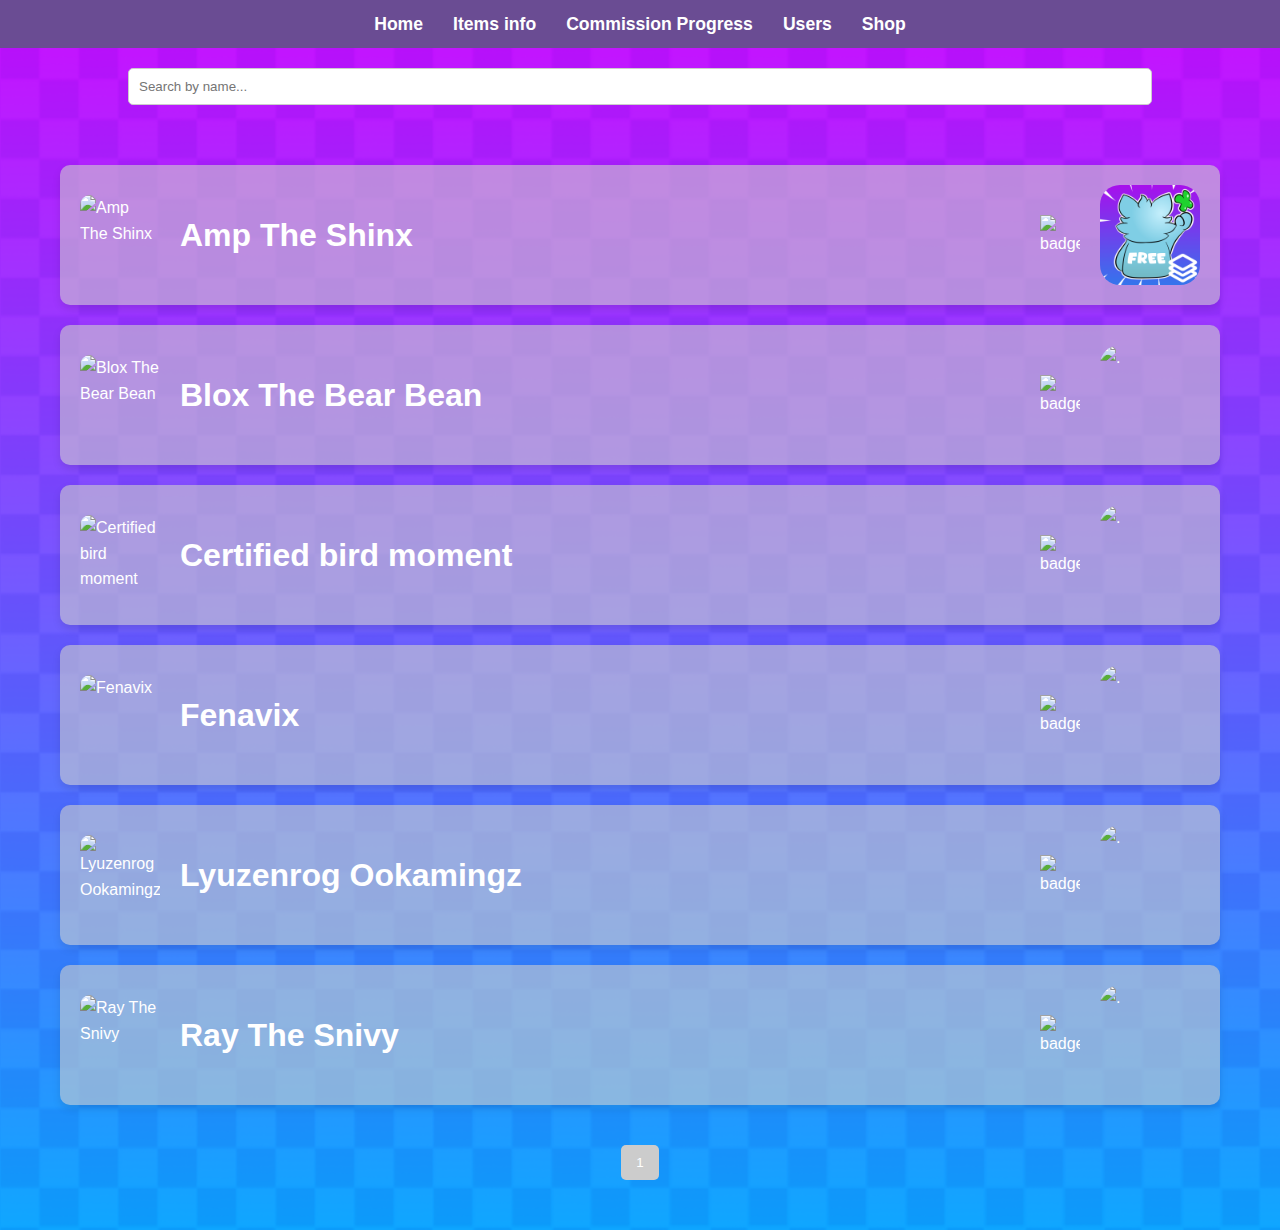
==== Commissioners.html @ 41ae5edd "Update Commissioners.html" ====
<!DOCTYPE html>
<html lang="en">
<head>
    <meta charset="UTF-8">
    <meta name="viewport" content="width=device-width, initial-scale=1.0">
    <title>Commissioners</title>
    <link rel="stylesheet" href="styles.css">
    <style>
        .container {
            width: 80%;
            margin: 20px auto;
            text-align: center;
        }
        .search-bar {
            margin-bottom: 20px;
            padding: 10px;
            width: 100%;
            border: 1px solid #ccc;
            border-radius: 5px;
        }
        .cards-container {
            display: flex;
            flex-direction: column;
            gap: 20px;
            padding: 20px;
            max-width: 1200px;
            margin: auto;
        }
        .card {
            background: rgba(205, 205, 205, 0.6);
            border-radius: 10px;
            padding: 20px;
            display: flex;
            flex-direction: row;
            align-items: center;
            text-align: left;
            box-shadow: 0 4px 8px rgba(0, 0, 0, 0.1);
        }
        .card img.profile-pic {
            width: 80px;
            height: 80px;
            border-radius: 10px;
            margin-right: 20px;
        }
        .badge {
            width: 40px;
            height: 40px;
            margin-left: auto;
        }
        .inventory {
            display: flex;
            gap: 10px;
            margin-left: 20px;
        }
        .inventory img {
            width: 100px;
            height: 100px;
            border-radius: 20px;
        }
        .pagination {
            display: flex;
            justify-content: center;
            margin-top: 20px;
            gap: 10px;
        }
        .pagination button {
            padding: 10px 15px;
            border: none;
            background-color: #6200ea;
            color: white;
            cursor: pointer;
            border-radius: 5px;
        }
        .pagination button:disabled {
            background-color: #ccc;
            cursor: not-allowed;
        }
    </style>
</head>
<body>
    <nav>
        <ul>
            <li><a href="index.html">Home</a></li>
            <li><a href="info.html">Items info</a></li>
            <li><a href="coms.html">Commission Progress</a></li>
            <li><a href="Commissioners.html">Users</a></li>
            <li><a href="shop.html">Shop</a></li>
        </ul>
    </nav>
    
    <div class="container">
        <input type="text" class="search-bar" id="search" placeholder="Search by name..." onkeyup="filterCards()">
    </div>
    
    <div class="cards-container" id="cardsContainer"></div>
    <div class="pagination" id="pagination"></div>
    
    <script>
        const commissioners = [
            { name: "Amp The Shinx", img: "https://unavatar.io/twitter/AmpShinx", badge: "badge1.png", items: ["item14.png"] },
            { name: "Blox The Bear Bean", img: "https://unavatar.io/twitter/Midtowncitizen", badge: "badge1.png", items: [""] },
            { name: "Certified bird moment", img: "https://unavatar.io/twitter/Toasted_Ramen", badge: "badge1.png", items: [""] },
            { name: "Fenavix", img: "https://unavatar.io/twitter/Fenavix", badge: "badge1.png", items: [""] },
            { name: "Lyuzenrog Ookamingz", img: "https://unavatar.io/twitter/lyuzenrog", badge: "badge1.png", items: [""] },
            { name: "Ray The Snivy", img: "https://unavatar.io/twitter/raysnivynsfw", badge: "badge1.png", items: [""] }
            // Add more users as needed
        ];
        
        let currentPage = 1;
        const cardsPerPage = 10;

        function displayCards() {
            const container = document.getElementById('cardsContainer');
            const pagination = document.getElementById('pagination');
            container.innerHTML = '';
            pagination.innerHTML = '';
            
            const startIndex = (currentPage - 1) * cardsPerPage;
            const endIndex = startIndex + cardsPerPage;
            const paginatedItems = commissioners.slice(startIndex, endIndex);
            
            paginatedItems.forEach(user => {
                const card = document.createElement('div');
                card.classList.add('card');
                card.innerHTML = `
                    <img src="${user.img}" class="profile-pic" alt="${user.name}">
                    <div>
                        <h1>${user.name}</h1>
                    </div>
                    <img src="${user.badge}" class="badge" alt="badge">
                    <div class="inventory">
                        ${user.items.map(item => `<img src="${item}" alt=".">`).join('')}
                    </div>
                `;
                container.appendChild(card);
            });
            
            const totalPages = Math.ceil(commissioners.length / cardsPerPage);
            for (let i = 1; i <= totalPages; i++) {
                const button = document.createElement('button');
                button.textContent = i;
                button.disabled = i === currentPage;
                button.onclick = () => {
                    currentPage = i;
                    displayCards();
                };
                pagination.appendChild(button);
            }
        }
        
        function filterCards() {
            const searchValue = document.getElementById("search").value.toLowerCase();
            document.querySelectorAll(".card").forEach(card => {
                const name = card.querySelector("h3").textContent.toLowerCase();
                card.style.display = name.includes(searchValue) ? "flex" : "none";
            });
        }
        
        displayCards();
    </script>
</body>
</html>
---- styles.css ----
/* Reseteo de márgenes y rellenos */
* {
    margin: 0;
    padding: 0;
    box-sizing: border-box;
}

/* Estilo general */
body {
    background-image: url('fondo.png');
    background-size: cover;
    font-family: Arial, sans-serif;
    color: white;
    font-family: Arial, sans-serif;
    background-color: #f0f0f0;
    color: #ffffff;
    line-height: 1.6;
    padding-bottom: 50px; /* Para dejar espacio para la barra de noticias */
}

/* Barra de navegación */
nav ul {
    display: flex;
    list-style: none;
    background-color: #6a4c93; /* color morado */
    padding: 10px 20px;
    justify-content: center;
}

nav ul li {
    margin: 0 15px;
}

nav ul li a {
    color: white;
    text-decoration: none;
    font-weight: bold;
    font-size: 1.1em;
}

nav ul li a:hover {
    color: #f0f0f0;
}

/* Secciones */
section {
    padding: 20px;
    margin: 20px 0;
}

header {
    background-color: #6a4c93; /* color morado */
    color: white;
    text-align: center;
    padding: 40px 20px;
}

header h1 {
    font-size: 2.5em;
}

section h2 {
    font-size: 2em;
    margin-bottom: 10px;
}

ul {
    list-style-type: none;
}

/* About Me - Contenedor Flex */
.about-container {
    display: flex;
    justify-content: space-between;
    align-items: center;
    gap: 30px; /* Espacio entre los bloques */
}

/* Bloque de Información */
.info-block {
    flex: 1;
    background-color: #7e39cc;
    padding: 20px;
    border-radius: 15px; /* Bordes redondeados */
    box-shadow: 0 4px 8px rgba(0, 0, 0, 0.1);
    text-align: justify;
    font-size: 1.1em;
}

/* Bloque de Imagen de Fursona */
.image-block {
    flex-shrink: 0; /* Evita que la imagen se reduzca */
    width: 200px; /* Tamaño fijo de la imagen */
    height: 200px; /* Tamaño fijo de la imagen */
    overflow: hidden;
    border-radius: 50%; /* Hace la imagen circular */
    box-shadow: 0 4px 8px rgba(0, 0, 0, 0.1);
}

.image-block img {
    width: 100%;
    height: 100%;
    object-fit: cover; /* Asegura que la imagen cubra todo el área sin deformarse */
}

/* Estilo de las Comisiones (más grande para acomodar la información) */
#commissions {
    margin-top: 50px;
    text-align: center;
}

#commissions h2 {
    font-size: 2em;
    margin-bottom: 30px;
    color: #ffffff; /* Morado */
}

.commission-container {
    display: flex;
    justify-content: space-around; /* Alineación de los recuadros en una fila */
    gap: 30px; /* Espacio mayor entre los recuadros */
    margin: 0 auto;
    max-width: 1300px; /* Aumento el tamaño máximo del contenedor */
    flex-wrap: wrap; /* Permite que los recuadros se ajusten a la siguiente fila si es necesario */
}

.commission-box {
    background-color: rgba(255, 255, 255, 0.9); /* Fondo blanco y algo transparente */
    border-radius: 10px; /* Borde redondeado */
    padding: 20px;
    box-shadow: 0 4px 8px rgba(0, 0, 0, 0.1);
    display: flex;
    flex-direction: column;
    align-items: center;
    transition: transform 0.3s ease; /* Animación suave al hacer hover */
    width: 270px; /* Ancho aumentado */
    height: 380px; /* Alto aumentado */
}

.commission-box:hover {
    transform: scale(1.05); /* Aumenta ligeramente el tamaño del recuadro al pasar el cursor */
}

.commission-box img {
    width: 85%; /* Aumento el tamaño de la imagen */
    height: auto;
    border-radius: 8px;
    margin-bottom: 10px;
}

.commission-info h3 {
    font-size: 1.3em; /* Título ajustado */
    color: #6a4c93; /* Morado */
    margin-bottom: 5px;
}

.commission-info p {
    font-size: 1em; /* Texto ajustado */
    margin: 5px 0;
    color: #333;
}


/* Noticias (News) */
#news {
    position: fixed;
    bottom: 0;
    width: 100%;
    background-color: rgba(0, 0, 0, 0.7); /* Semi-transparente oscuro */
    color: white;
    text-align: center;
    padding: 10px 0;
    font-size: 1.2em;
    overflow: hidden;
    white-space: nowrap;
}

#news p {
    display: inline-block;
    padding-right: 100%; /* Deja espacio suficiente para el texto */
    animation: scrollNews 25s linear infinite; /* Movimiento de derecha a izquierda */
}

/* Animación para mover las noticias de derecha a izquierda */
@keyframes scrollNews {
    0% {
        transform: translateX(100%);
    }
    100% {
        transform: translateX(-100%);
    }
}

/* Estilo de redes sociales */
#social-media {
    text-align: center;
    margin-top: 50px;
}

#social-media h2 {
    font-size: 2em;
    margin-bottom: 20px;
    color: #6a4c93; /* Morado */
}

.social-media-container {
    display: flex;
    justify-content: center;
    gap: 20px; /* Espacio entre los recuadros */
}

.social-box {
    width: 100px; /* Tamaño fijo del recuadro */
    height: 100px;
    border-radius: 10px; /* Bordes redondeados */
    overflow: hidden; /* Asegura que la imagen no sobresalga del recuadro */
    box-shadow: 0 4px 8px rgba(0, 0, 0, 0.1);
    transition: transform 0.3s ease; /* Animación suave al hacer hover */
}

.social-box img {
    width: 100%;
    height: 100%;
    object-fit: cover; /* Asegura que la imagen cubra el área sin deformarse */
}

.social-box:hover {
    transform: scale(1.1); /* Aumenta ligeramente el tamaño del recuadro al pasar el cursor */
}


/* Pie de página */
footer {
    text-align: center;
    padding: 10px 0;
    background-color: #6a4c93;
    color: white;
}

footer p {
    font-size: 1em;
}

/* Estilo para la sección de Referral */
#referral {
    background-color: #5c4e9c; /* Un fondo morado claro */
    padding: 20px;
    margin: 20px 0;
    border-radius: 8px;
    border: 2px solid #4a3a8c; /* Un borde morado oscuro */
}

#referral h2 {
    text-align: center;
    color: white;
    font-size: 1.5em;
}

.referral-box {
    background-color: #4a3a8c; /* Fondo más oscuro para el recuadro */
    padding: 20px;
    border-radius: 8px;
    color: white;
    text-align: center;
}


/* Estilo para la sección de anuncio de temporada */
#season-announcement {
    background-color: #5c4e9c; /* Un fondo morado claro */
    padding: 20px;
    margin: 20px 0;
    border-radius: 8px;
    border: 2px solid #4a3a8c; /* Un borde morado oscuro */
}

#season-announcement .announcement-box {
    background-color: #4a3a8c; /* Fondo más oscuro para el recuadro */
    padding: 20px;
    border-radius: 8px;
    color: white;
    text-align: center;
}

#season-announcement h3 {
    font-size: 1.5em;
    margin-bottom: 10px;
}

#season-announcement p {
    font-size: 1.1em;
}
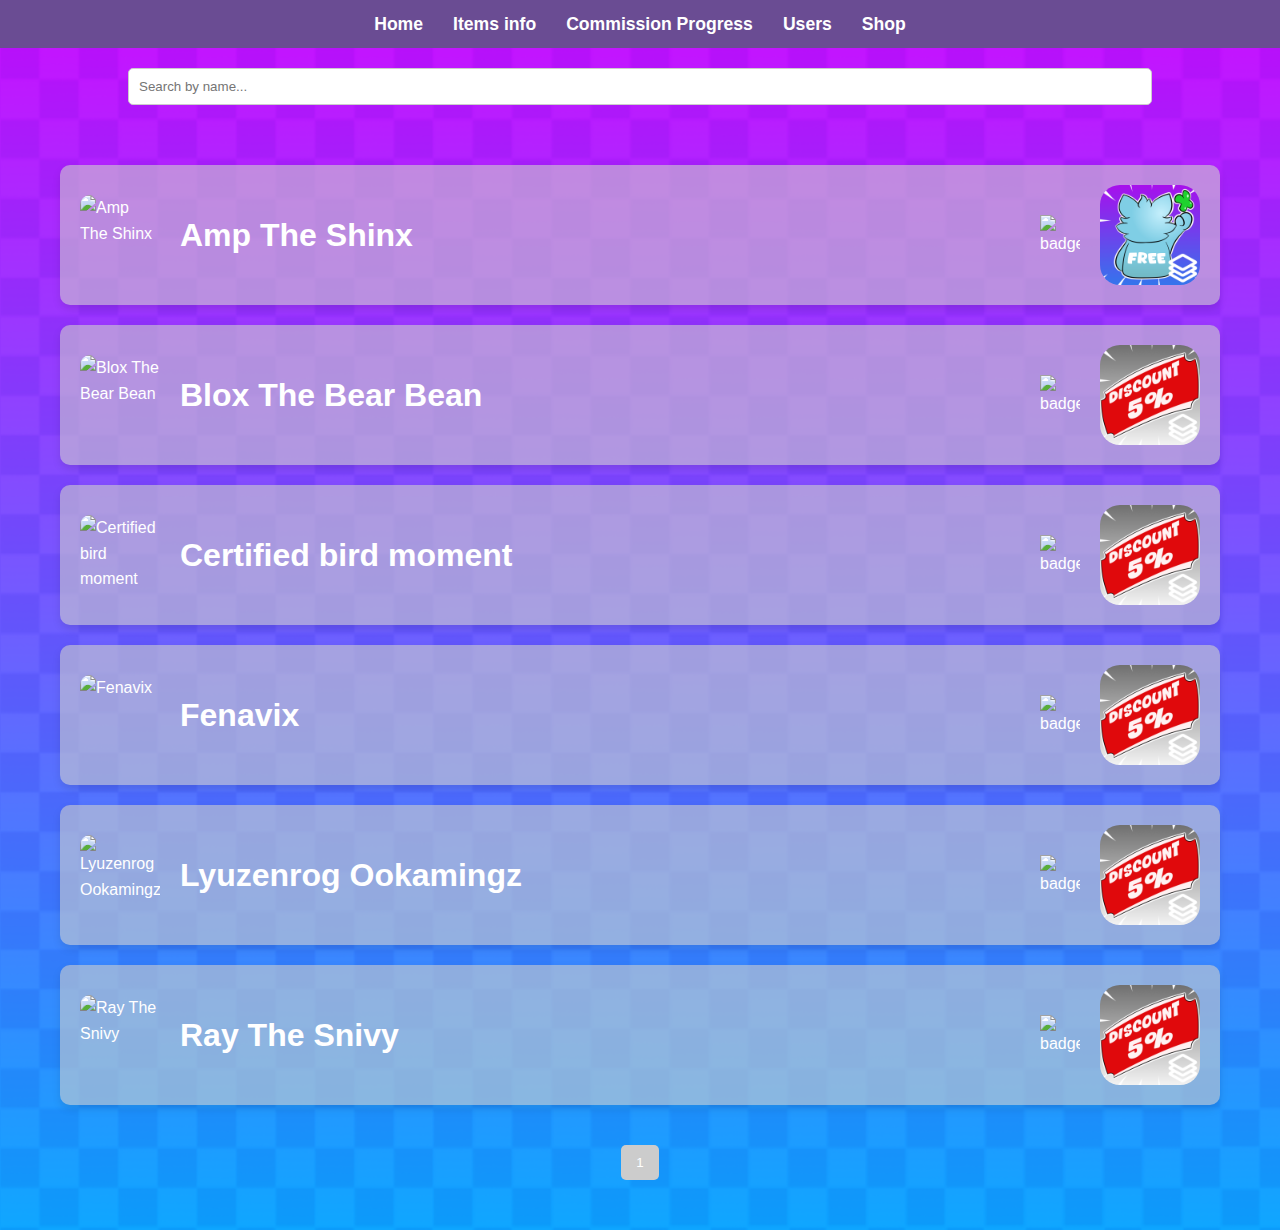
==== commit f6e2bbb7: "Update Commissioners.html" ====
--- a/Commissioners.html
+++ b/Commissioners.html
@@ -97,12 +97,12 @@
     
     <script>
         const commissioners = [
-            { name: "Amp The Shinx", img: "https://unavatar.io/twitter/AmpShinx", badge: "badge1.png", items: ["item14.png"] },
-            { name: "Blox The Bear Bean", img: "https://unavatar.io/twitter/Midtowncitizen", badge: "badge1.png", items: [""] },
-            { name: "Certified bird moment", img: "https://unavatar.io/twitter/Toasted_Ramen", badge: "badge1.png", items: [""] },
-            { name: "Fenavix", img: "https://unavatar.io/twitter/Fenavix", badge: "badge1.png", items: [""] },
-            { name: "Lyuzenrog Ookamingz", img: "https://unavatar.io/twitter/lyuzenrog", badge: "badge1.png", items: [""] },
-            { name: "Ray The Snivy", img: "https://unavatar.io/twitter/raysnivynsfw", badge: "badge1.png", items: [""] }
+            { name: "Amp The Shinx", img: "https://unavatar.io/twitter/AmpShinx", badge: "https://files.catbox.moe/thumbs/t_6a5iaj.png", items: ["item14.png"] },
+            { name: "Blox The Bear Bean", img: "https://unavatar.io/twitter/Midtowncitizen", badge: "https://files.catbox.moe/thumbs/t_nk2r2j.png", items: ["item1.png"] },
+            { name: "Certified bird moment", img: "https://unavatar.io/twitter/Toasted_Ramen", badge: "https://files.catbox.moe/thumbs/t_6a5iaj.png", items: ["item1.png"] },
+            { name: "Fenavix", img: "https://unavatar.io/twitter/Fenavix", badge: "https://files.catbox.moe/thumbs/t_6a5iaj.png", items: ["item1.png"] },
+            { name: "Lyuzenrog Ookamingz", img: "https://unavatar.io/twitter/lyuzenrog", badge: "https://files.catbox.moe/thumbs/t_6a5iaj.png", items: ["item1.png"] },
+            { name: "Ray The Snivy", img: "https://unavatar.io/twitter/raysnivynsfw", badge: "https://files.catbox.moe/thumbs/t_2j646h.png", items: ["item1.png"] }
             // Add more users as needed
         ];
         
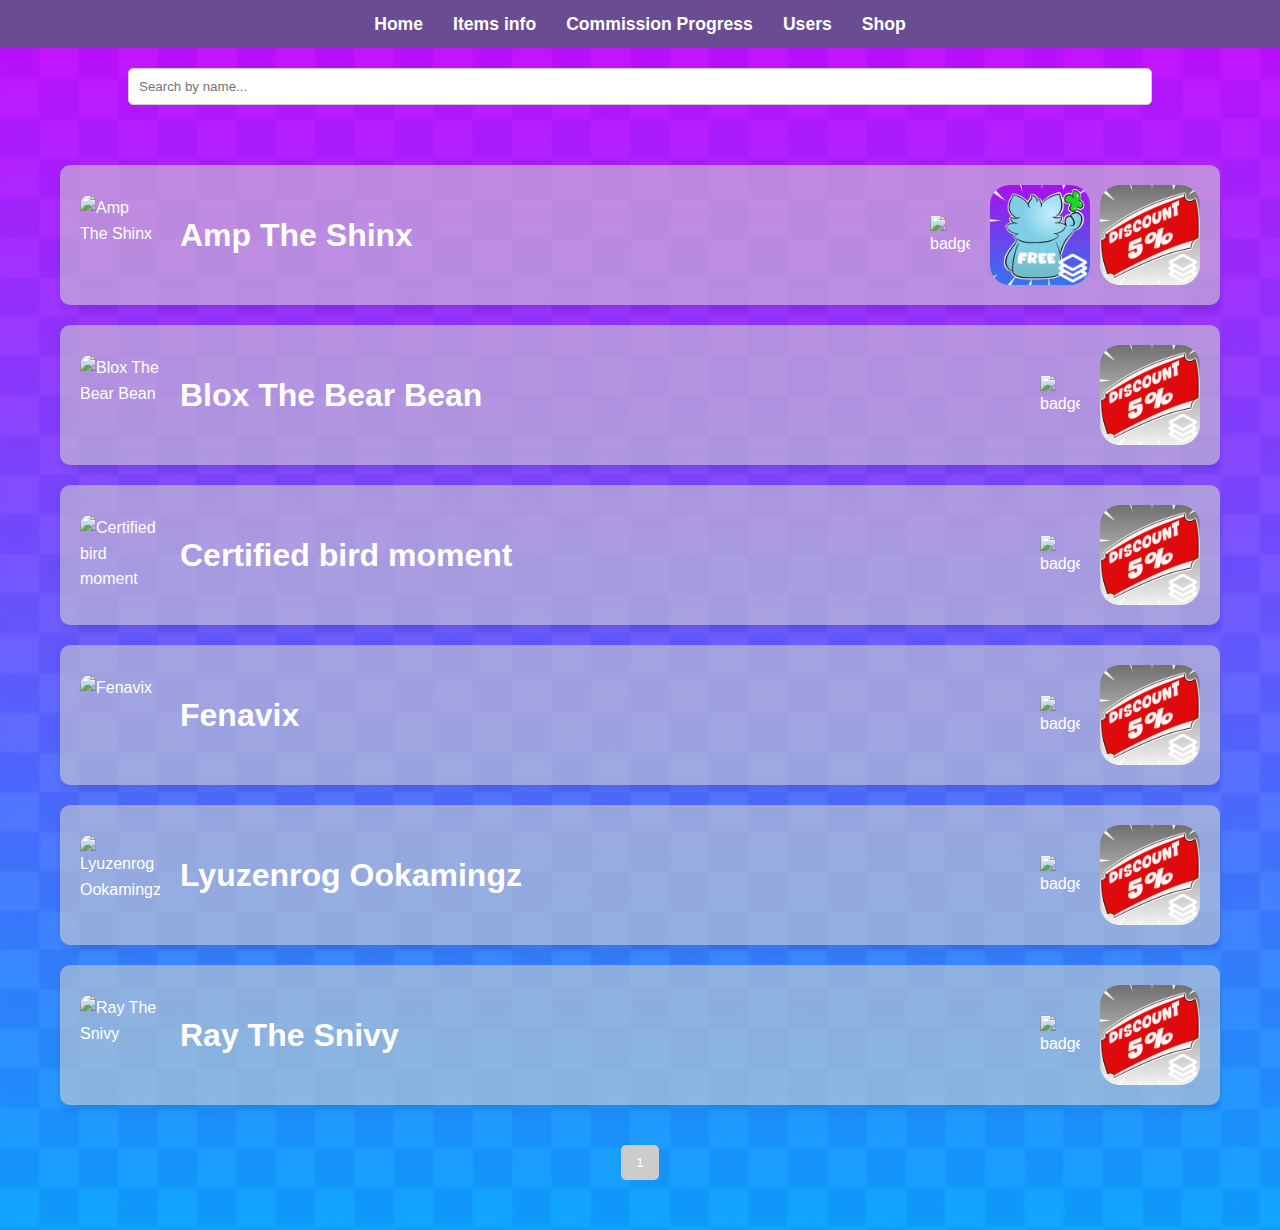
==== commit a93ad020: "Update Commissioners.html" ====
--- a/Commissioners.html
+++ b/Commissioners.html
@@ -97,7 +97,7 @@
     
     <script>
         const commissioners = [
-            { name: "Amp The Shinx", img: "https://unavatar.io/twitter/AmpShinx", badge: "https://files.catbox.moe/thumbs/t_6a5iaj.png", items: ["item14.png"] },
+            { name: "Amp The Shinx", img: "https://unavatar.io/twitter/AmpShinx", badge: "https://files.catbox.moe/thumbs/t_6a5iaj.png", items: ["item14.png", "item1.png"] },
             { name: "Blox The Bear Bean", img: "https://unavatar.io/twitter/Midtowncitizen", badge: "https://files.catbox.moe/thumbs/t_nk2r2j.png", items: ["item1.png"] },
             { name: "Certified bird moment", img: "https://unavatar.io/twitter/Toasted_Ramen", badge: "https://files.catbox.moe/thumbs/t_6a5iaj.png", items: ["item1.png"] },
             { name: "Fenavix", img: "https://unavatar.io/twitter/Fenavix", badge: "https://files.catbox.moe/thumbs/t_6a5iaj.png", items: ["item1.png"] },
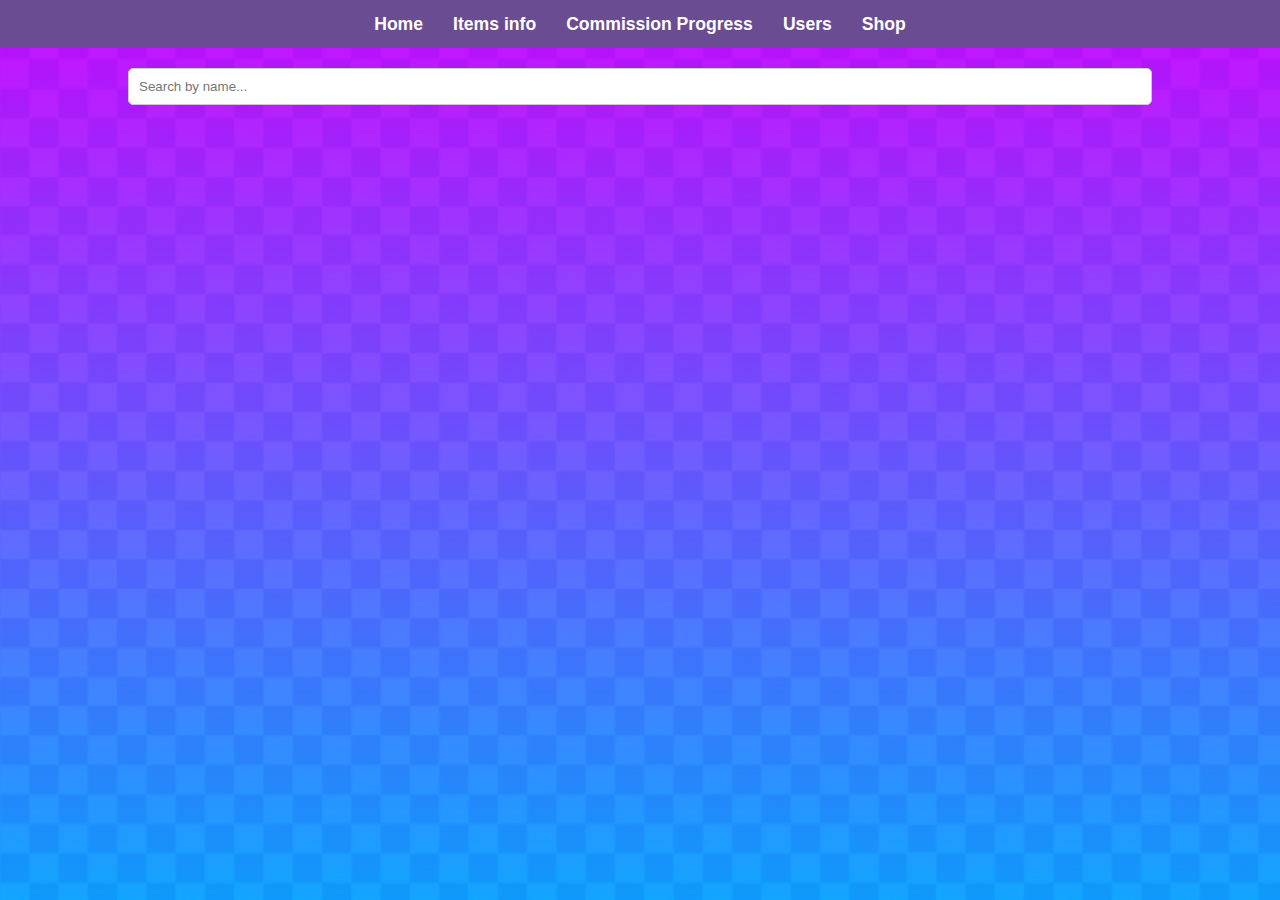
==== commit 8966b8f5: "Update Commissioners.html" ====
--- a/Commissioners.html
+++ b/Commissioners.html
@@ -102,7 +102,7 @@
             { name: "Certified bird moment", img: "https://unavatar.io/twitter/Toasted_Ramen", badge: "https://files.catbox.moe/thumbs/t_6a5iaj.png", items: ["item1.png"] },
             { name: "Fenavix", img: "https://unavatar.io/twitter/Fenavix", badge: "https://files.catbox.moe/thumbs/t_6a5iaj.png", items: ["item1.png"] },
             { name: "Lyuzenrog Ookamingz", img: "https://unavatar.io/twitter/lyuzenrog", badge: "https://files.catbox.moe/thumbs/t_6a5iaj.png", items: ["item1.png"] },
-            { name: "Ray The Snivy", img: "https://unavatar.io/twitter/raysnivynsfw", badge: "https://files.catbox.moe/thumbs/t_2j646h.png", items: ["item1.png"] }
+            { name: "Ray The Snivy", img: "https://unavatar.io/twitter/raysnivynsfw", badge: "https://files.catbox.moe/thumbs/t_yhtm0b.png" items: ["item1.png"] }
             // Add more users as needed
         ];
         
@@ -129,7 +129,7 @@
                     </div>
                     <img src="${user.badge}" class="badge" alt="badge">
                     <div class="inventory">
-                        ${user.items.map(item => `<img src="${item}" alt=".">`).join('')}
+                        ${user.items.map(item => `<img src="${item}" alt="None">`).join('')}
                     </div>
                 `;
                 container.appendChild(card);
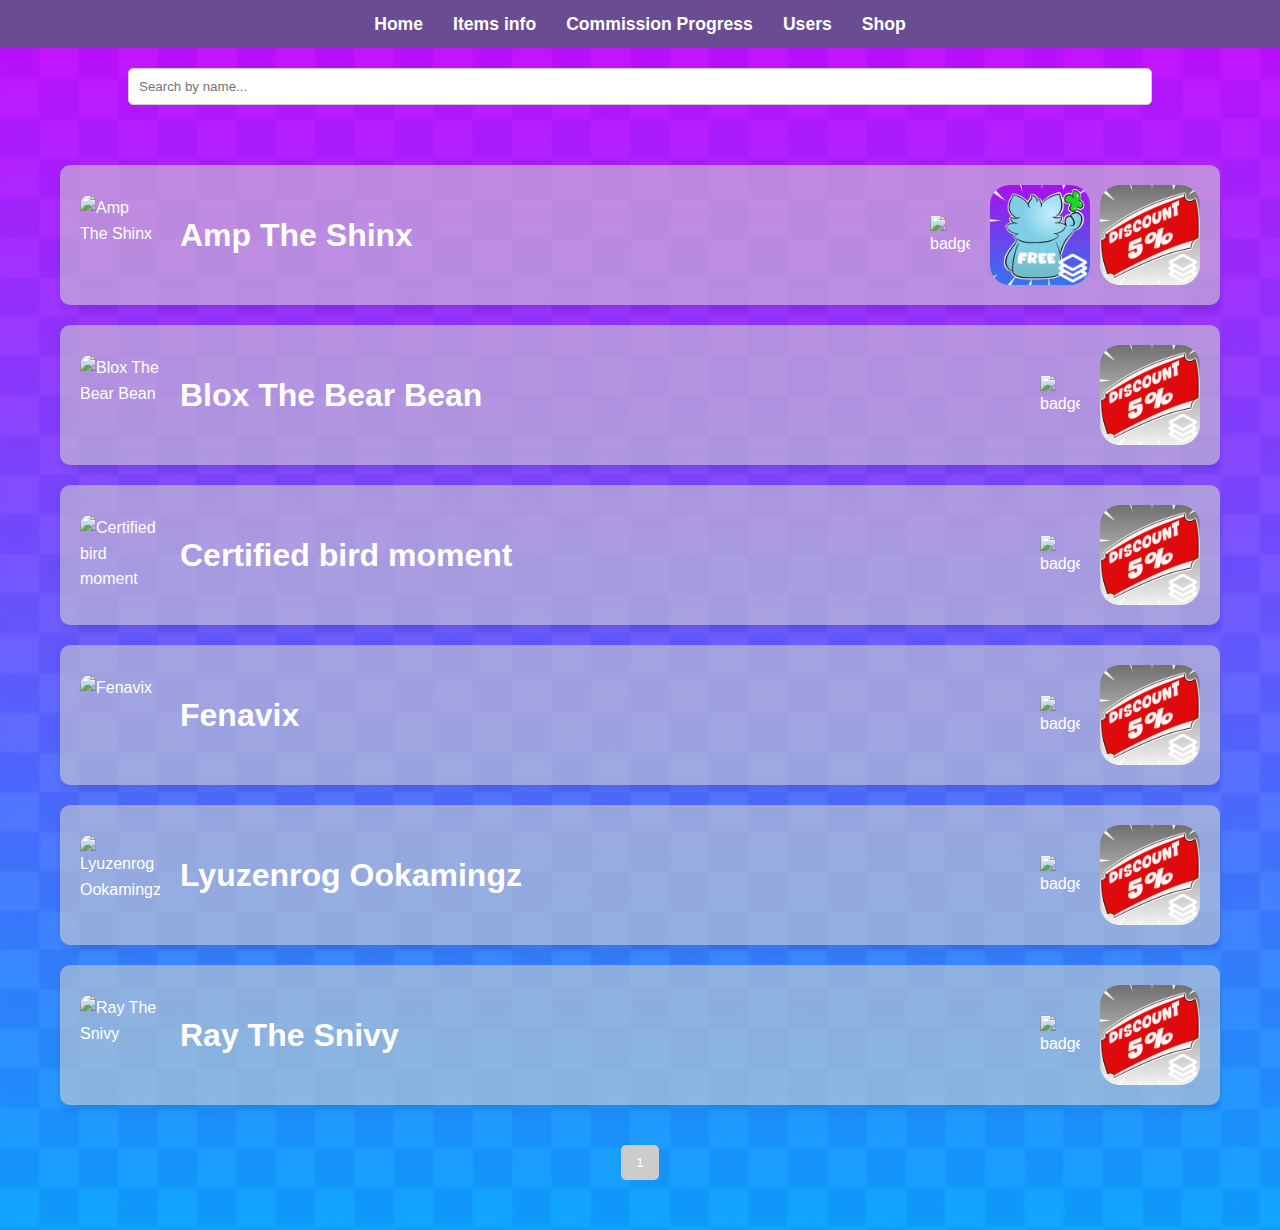
==== commit 82727f7e: "Update Commissioners.html" ====
--- a/Commissioners.html
+++ b/Commissioners.html
@@ -102,7 +102,7 @@
             { name: "Certified bird moment", img: "https://unavatar.io/twitter/Toasted_Ramen", badge: "https://files.catbox.moe/thumbs/t_6a5iaj.png", items: ["item1.png"] },
             { name: "Fenavix", img: "https://unavatar.io/twitter/Fenavix", badge: "https://files.catbox.moe/thumbs/t_6a5iaj.png", items: ["item1.png"] },
             { name: "Lyuzenrog Ookamingz", img: "https://unavatar.io/twitter/lyuzenrog", badge: "https://files.catbox.moe/thumbs/t_6a5iaj.png", items: ["item1.png"] },
-            { name: "Ray The Snivy", img: "https://unavatar.io/twitter/raysnivynsfw", badge: "https://files.catbox.moe/thumbs/t_yhtm0b.png" items: ["item1.png"] }
+            { name: "Ray The Snivy", img: "https://unavatar.io/twitter/raysnivynsfw", badge: "https://files.catbox.moe/thumbs/t_yhtm0b.png", items: ["item1.png"] }
             // Add more users as needed
         ];
         
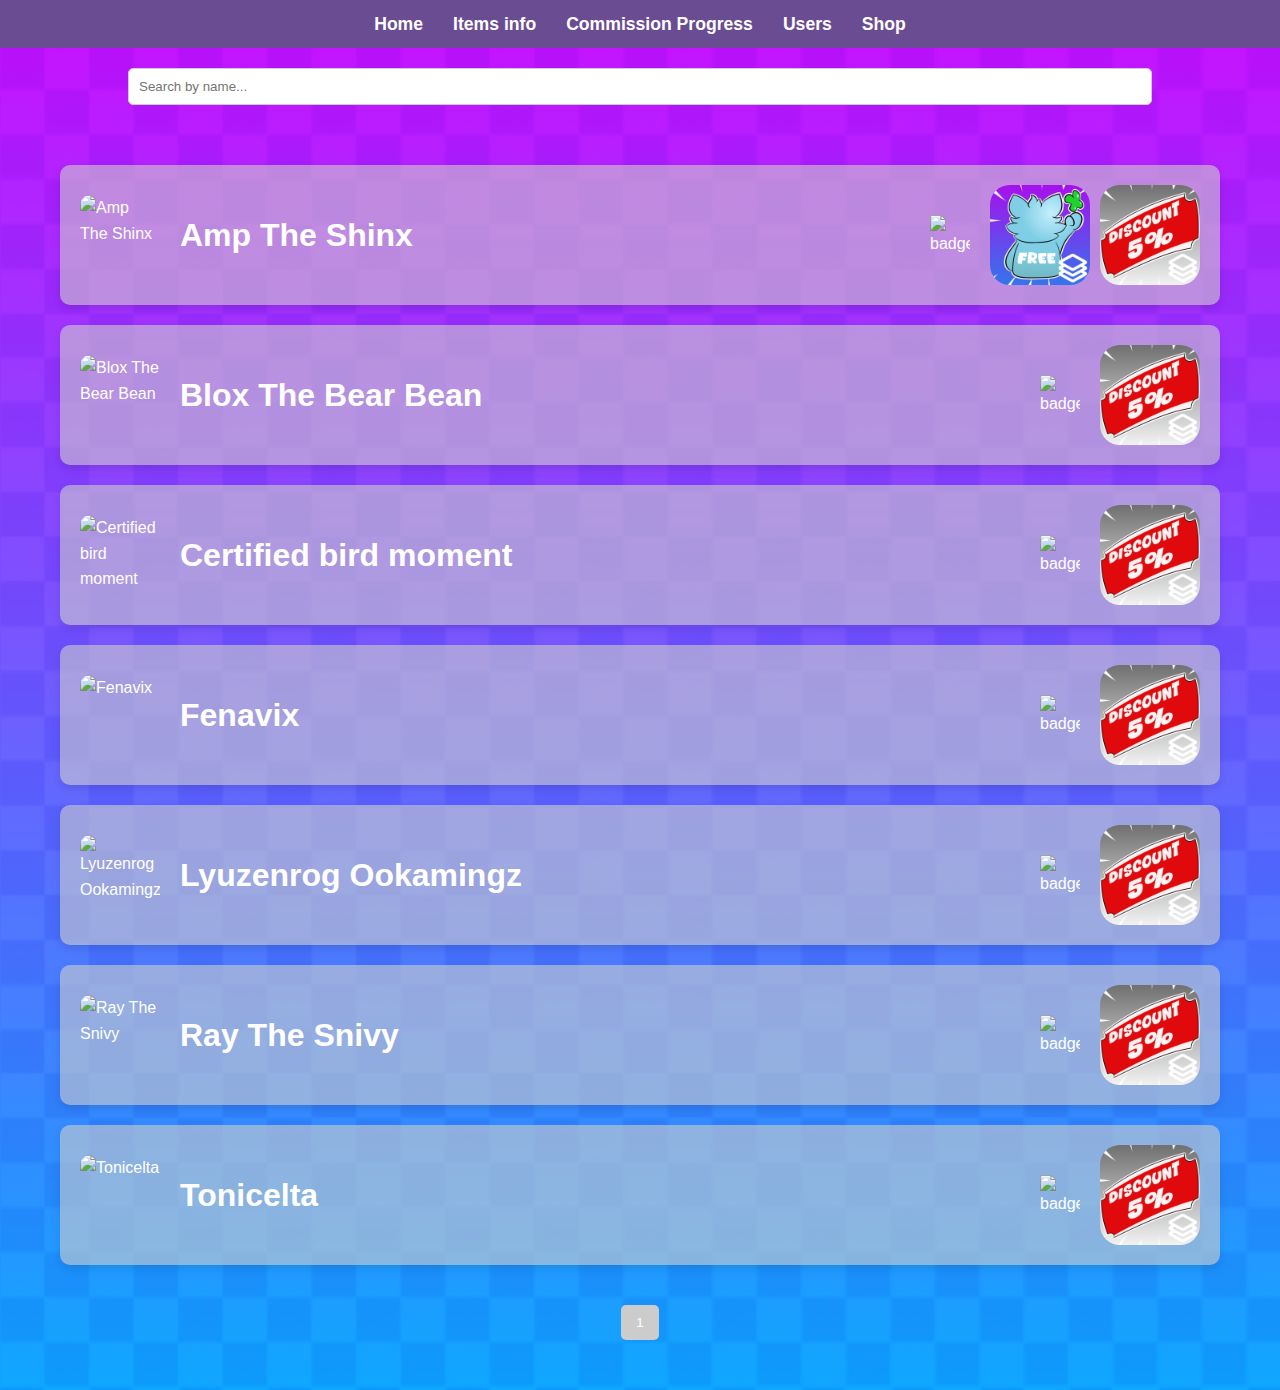
==== commit f36e6b40: "Update Commissioners.html" ====
--- a/Commissioners.html
+++ b/Commissioners.html
@@ -102,7 +102,8 @@
             { name: "Certified bird moment", img: "https://unavatar.io/twitter/Toasted_Ramen", badge: "https://files.catbox.moe/thumbs/t_6a5iaj.png", items: ["item1.png"] },
             { name: "Fenavix", img: "https://unavatar.io/twitter/Fenavix", badge: "https://files.catbox.moe/thumbs/t_6a5iaj.png", items: ["item1.png"] },
             { name: "Lyuzenrog Ookamingz", img: "https://unavatar.io/twitter/lyuzenrog", badge: "https://files.catbox.moe/thumbs/t_6a5iaj.png", items: ["item1.png"] },
-            { name: "Ray The Snivy", img: "https://unavatar.io/twitter/raysnivynsfw", badge: "https://files.catbox.moe/thumbs/t_yhtm0b.png", items: ["item1.png"] }
+            { name: "Ray The Snivy", img: "https://unavatar.io/twitter/raysnivynsfw", badge: "https://files.catbox.moe/thumbs/t_yhtm0b.png", items: ["item1.png"] },
+            { name: "Tonicelta", img: "toni.png", badge: "https://files.catbox.moe/thumbs/t_nk2r2j.png", items: ["item1.png"] }
             // Add more users as needed
         ];
         
